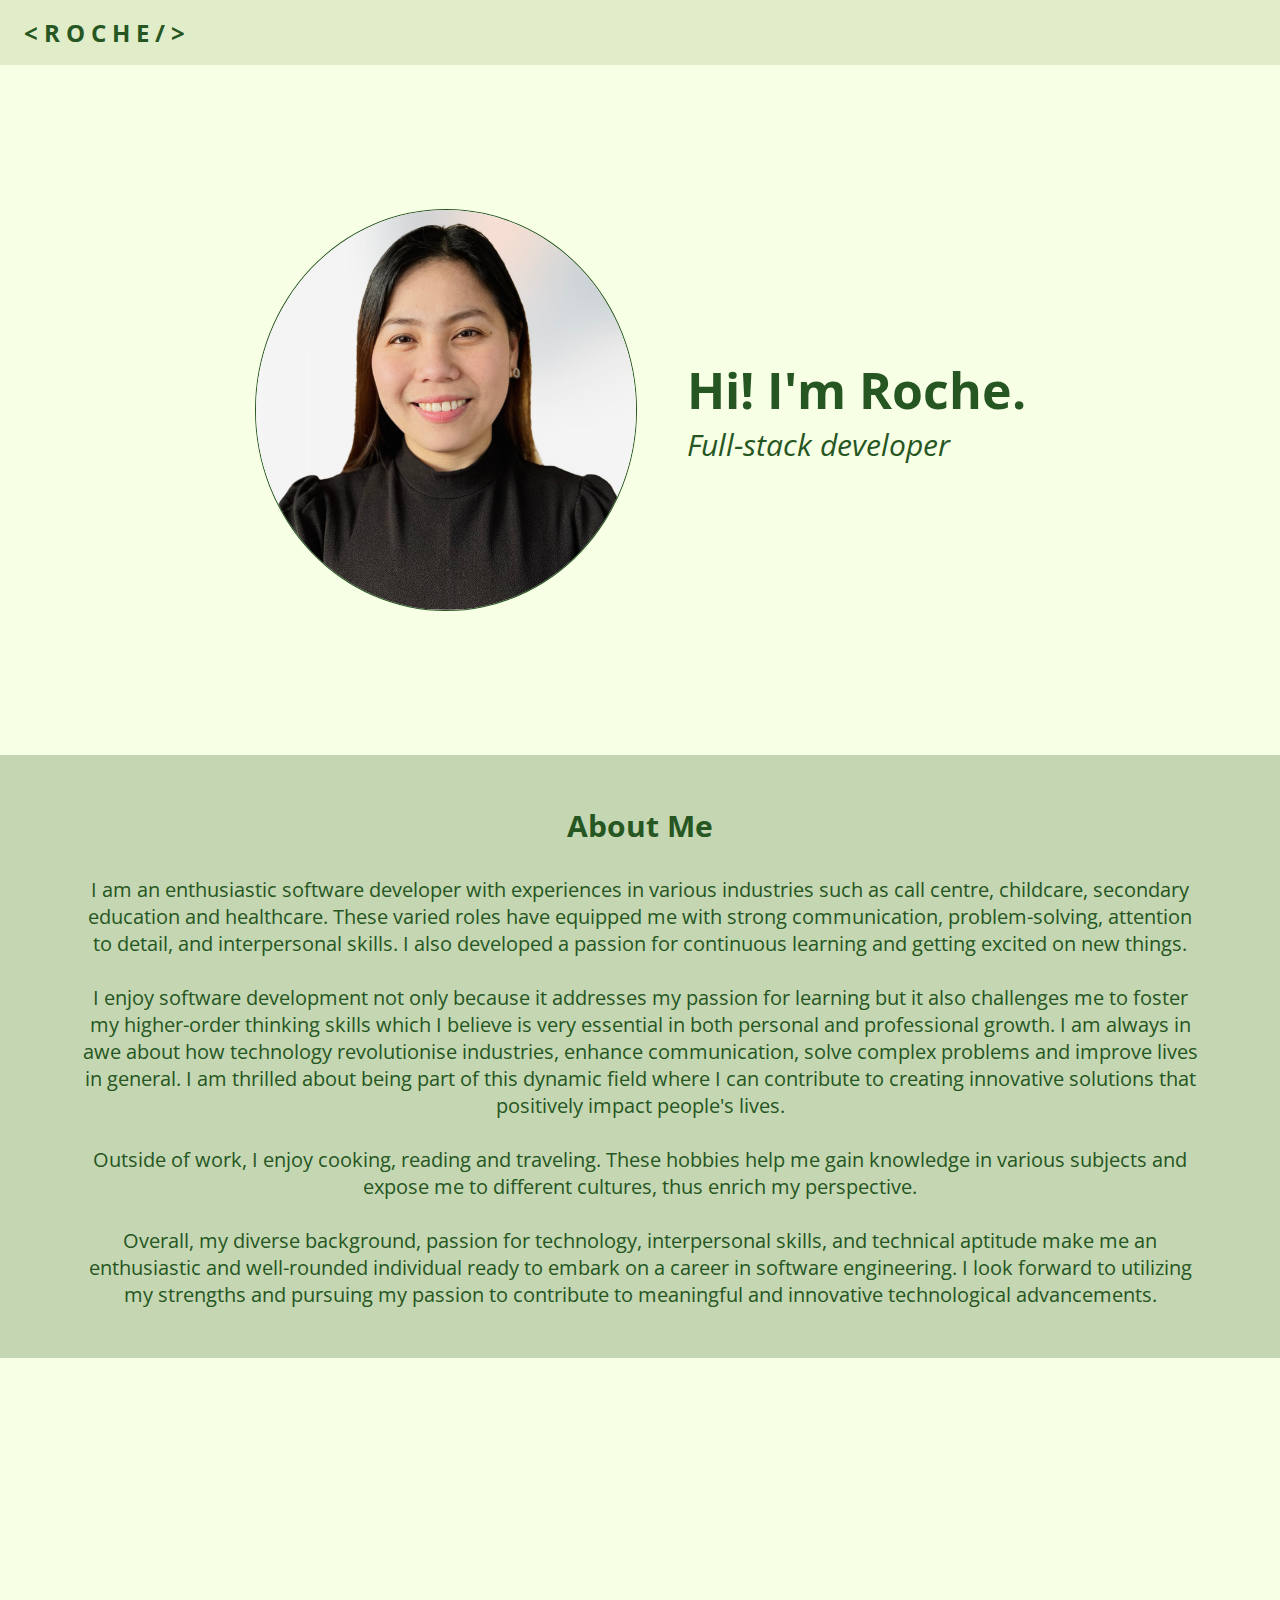
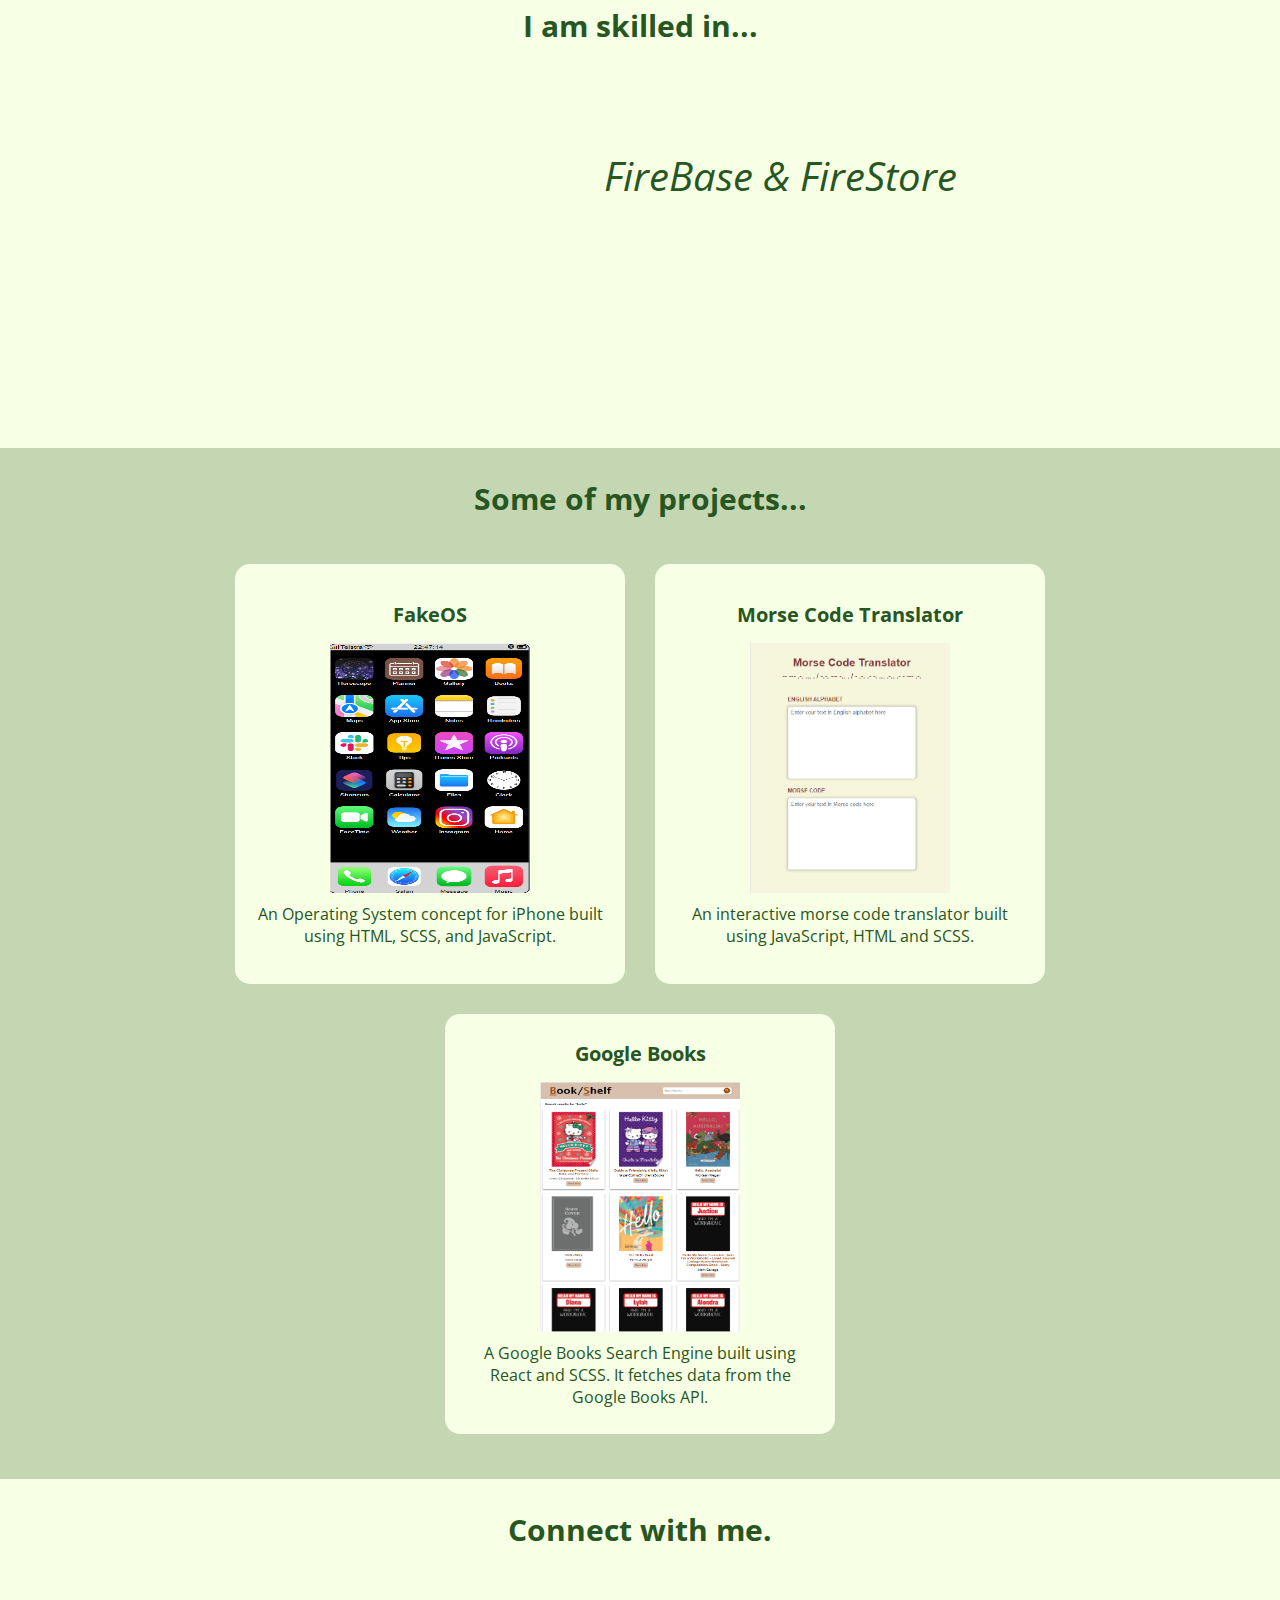
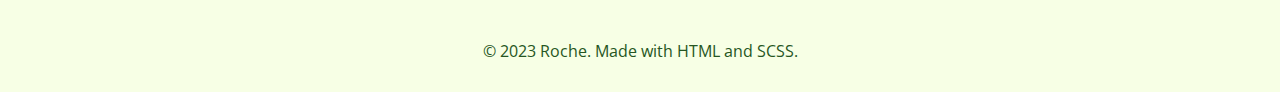
==== index.html @ 828fff2d "added project descriptions" ====
<!DOCTYPE html>
<html lang="en">
<head>
    <meta charset="UTF-8">
    <meta http-equiv="X-UA-Compatible" content="IE=edge">
    <meta name="viewport" content="width=device-width, initial-scale=1.0">
    <link rel="stylesheet" href="./styles/style.css">
    <script src="script.js" defer></script>
    <link rel="stylesheet" href="https://cdnjs.cloudflare.com/ajax/libs/font-awesome/6.4.0/css/all.min.css" integrity="sha512-iecdLmaskl7CVkqkXNQ/ZH/XLlvWZOJyj7Yy7tcenmpD1ypASozpmT/E0iPtmFIB46ZmdtAc9eNBvH0H/ZpiBw==" crossorigin="anonymous" referrerpolicy="no-referrer" />
    <title>Roche's Portfolio</title>
</head>
<body>
    <header class="header">
        <h2 class="header__name">< R O C H E / ></h2>
        <nav class="header__navbar">
            <ul class="header__list">
                <li class="header__items">
                    <a class="link header__link" href="#homeSection"><i class="fa-solid fa-house icon header__icon"></i></a></li>
                <li class="header__items">
                    <a class="link header__link" href="#aboutSection"><i class="fa-sharp fa-solid fa-circle-info icon header__icon"></i></a></li>
                <li class="header__items">
                    <a class="link header__link" href="#skillsSection"><i class="fa-solid fa-gear icon header__icon"></i></i></a></li>
                <li class="header__items">
                    <a class="link header__link" href="#projectSection"><i class="fa-solid fa-list-check icon header__icon"></i></a></li>
                <li class="header__items">
                    <a class="link header__link" href="#contactSection"><i class="fa-solid fa-envelope icon header__icon"></i></a></li> 
            </ul>
        </nav>
    </header>
    <section class="home-section" id="homeSection">
        <main class="main">
            <img class="main__image" src="./assets/profPic.jpg" alt="roche's picture">
            <div class="main__title">
                <h1 class="main__title--name">Hi! I'm Roche.</h1>
                <p class="main__title--role">Full-stack developer</p>
            </div>
        </main>
    </section>

    <section class="about-section" id="aboutSection">
        <main class="about">
            <h2 class="about__title">About Me</h2>
            <p class="about__para">
                I am an enthusiastic software developer with experiences in various industries such as call centre, childcare, secondary education and healthcare. These varied roles have equipped me with strong communication, problem-solving, attention to detail, and interpersonal skills. I also developed a passion for continuous learning and getting excited on new things. <br /> <br />
                I enjoy software development not only because it addresses my passion for learning but it also challenges me to foster my higher-order thinking skills which I believe is very essential in both personal and professional growth. I am always in awe about how technology revolutionise industries, enhance communication, solve complex problems and improve lives in general. I am thrilled about being part of this dynamic field where I can contribute to creating innovative solutions that positively impact people's lives.
                <br /> <br />
                Outside of work, I enjoy cooking, reading and traveling. These hobbies help me gain knowledge in various subjects and expose me to different cultures, thus enrich my perspective.
                <br /> <br />
                Overall, my diverse background, passion for technology, interpersonal skills, and technical aptitude make me an enthusiastic and well-rounded individual ready to embark on a career in software engineering. I look forward to utilizing my strengths and pursuing my passion to contribute to meaningful and innovative technological advancements.
                
            </p>
        </main>
    </section>

    <section class="skills-section" id="skillsSection">
        <main class="skills">
            <h2 class="skills__title">I am skilled in...</h2>
            <ul class="skills__icon">
                <li class="skills__items">
                    <i class="fa-brands fa-html5 skills__icon--html"></i></li>
                <li class="skills__items">
                    <i class="fa-brands fa-sass skills__icon--sass"></i></li>
                <li class="skills__items">
                    <i class="fa-brands fa-square-js skills__icon--js"></i></i></li>
                <li class="skills__items">
                    <i class="fa-brands fa-react skills__icon--react"></i></li>
                <li class="skills__items">
                    <i class="fa-brands fa-java skills__icon--java"></i></li>
                <li class="skills__items">
                    <i class="fa-brands fa-git skills__icon--git"></i></li>
                <li class="skills__items">
                    <i class="fa-brands fa-aws skills__icon--aws"></i></li>
                <li class="skills__items">
                    <i class="fa-brands fa-google skills__icon--google"><span> FireBase & FireStore</span></i></li>
            </ul>
        </main>
    </section>

    <section class="project-section" id="projectSection">
        <main class="project">
            <h2 class="project__title">Some of my projects...</h2>
            <div class="project__container">
                <div class="project__pair">
                    <h4 class="project__name">FakeOS</h4>
                    <img class="project__image" src="./assets/fakeOS.png" alt="project 1">
                    <p class="project__para">An Operating System concept for iPhone built using HTML, SCSS, and JavaScript. 
                    </p>
                </div>
                <div class="project__pair">
                    <h4 class="project__name">Morse Code Translator</h4>
                    <img class="project__image" src="./assets/morseCode.png" alt="project 1">
                    <p class="project__para">An interactive morse code translator built using JavaScript, HTML and SCSS.</p>
                </div>
                <div class="project__pair">
                    <h4 class="project__name">Google Books</h4>
                    <img class="project__image" src="./assets/googleBooks.png" alt="project 1">
                    <p class="project__para">A Google Books Search Engine built using React and SCSS. It fetches data from the Google Books API.
                    </p>
                </div>
                <!-- <div class="project__pair">
                    <h4 class="project__name">E-commerce</h4>
                    <img class="project__image" src="./assets/computer.jpg" alt="project 1">
                    <p class="project__para">Lorem ipsum dolor sit amet consectetur, adipisicing elit. Adipisci cum, corrupti illum at.</p>
                </div> -->
                <!-- <div class="project__pair">
                    <h4 class="project__name">MineSweeper</h4>
                    <img class="project__image" src="./assets/computer.jpg" alt="project 1">
                    <p class="project__para">Lorem ipsum dolor sit amet consectetur, adipisicing elit. Adipisci cum, corrupti illum at.</p>
                </div> -->
            </div>
        </main>
    </section>

    <section class="contact-section" id="contactSection">
        <main class="contact">
            <h2 class="contact__title">Connect with me.</h2>
            <ul class="contact__icon">
                <li class="contact__items">
                    <a class="link skills__link" href="https://github.com/rocheamor"><i class="fa-brands fa-github contact__icon--github"></i></a></li>
                <li class="contact__items">
                    <a class="link skills__link" href="https://www.linkedin.com/in/roche-amor-gador-32554a244/"><i class="fa-brands fa-linkedin contact__icon--linkedin"></i></a></li>
                <!-- <li class="contact__items">
                    <a class="link skills__link" href="gmail.com"><i class="fa-solid fa-envelope contact__icon--gmail"></i></i></a></li> -->
            </ul>
        </main>
        <footer>
            <p>&copy; 2023 Roche. Made with HTML and SCSS.</p>
        </footer>
    </section>
</body>
</html>

<!-- // $primary: brown;
// $background1: #eee8aa;
// $background2: #f3b77c; -->
---- styles/style.css ----
@import url("https://fonts.googleapis.com/css2?family=Open+Sans:ital,wght@0,300;0,500;1,500&display=swap");
* {
  margin: 0;
  padding: 0;
  font-family: "Open Sans", sans-serif;
  scroll-behavior: smooth;
}

.header {
  position: sticky;
  top: 0;
  display: flex;
  flex-wrap: wrap;
  padding: 1rem 1.5rem;
  justify-content: space-between;
  background-color: #E1ECC8;
}
@media only screen and (max-width: 600px) {
  .header {
    padding: 0.5rem;
  }
}
@media only screen and (min-width: 601px) and (max-width: 767px) {
  .header {
    padding: 0.8rem;
  }
}
.header__name {
  color: #265622;
  font-family: "Open Sans", sans-serif;
  font-weight: bold;
}
@media only screen and (max-width: 600px) {
  .header__name {
    font-size: medium;
  }
}
@media only screen and (min-width: 601px) and (max-width: 767px) {
  .header__name {
    font-size: medium;
  }
}
@media only screen and (min-width: 768px) and (max-width: 913px) {
  .header__name {
    font-size: medium;
  }
}
.header__navbar {
  display: flex;
  justify-content: space-around;
}
.header__list {
  display: flex;
  justify-content: space-around;
  align-items: right;
  width: 19rem;
}
@media only screen and (max-width: 600px) {
  .header__list {
    width: 10rem;
  }
}
@media only screen and (min-width: 601px) and (max-width: 767px) {
  .header__list {
    width: 12rem;
  }
}
@media only screen and (min-width: 768px) and (max-width: 913px) {
  .header__list {
    width: 14rem;
  }
}
.header__items {
  list-style: none;
}

.link {
  text-decoration: none;
  color: #265622;
}

.icon {
  font-size: 25px;
  color: #265622;
}
@media only screen and (max-width: 600px) {
  .icon {
    font-size: 18px;
  }
}
@media only screen and (min-width: 601px) and (max-width: 767px) {
  .icon {
    font-size: 20px;
  }
}
@media only screen and (min-width: 768px) and (max-width: 913px) {
  .icon {
    font-size: 22px;
  }
}

.home-section {
  padding: 30px 0px;
  background-color: #F7FFE5;
}
.home-section .main {
  height: 70vh;
  display: flex;
  flex-wrap: wrap;
  align-items: center;
  justify-content: center;
}
@media only screen and (max-width: 600px) {
  .home-section .main {
    flex-direction: column;
  }
}
.home-section .main__image {
  width: 380px;
  height: 400px;
  border-radius: 50%;
  border: 1px solid #265622;
  margin-right: 50px;
}
@media only screen and (max-width: 600px) {
  .home-section .main__image {
    width: 250px;
    height: 260px;
    margin-right: 20px;
  }
}
@media only screen and (min-width: 601px) and (max-width: 767px) {
  .home-section .main__image {
    width: 300px;
    height: 310px;
    margin-right: 20px;
  }
}
.home-section .main__title--name {
  color: #265622;
  font-size: 50px;
}
@media only screen and (max-width: 600px) {
  .home-section .main__title--name {
    font-size: 35px;
    padding-top: 10px;
  }
}
@media only screen and (min-width: 601px) and (max-width: 767px) {
  .home-section .main__title--name {
    font-size: 40px;
  }
}
@media only screen and (min-width: 768px) and (max-width: 913px) {
  .home-section .main__title--name {
    font-size: 45px;
  }
}
.home-section .main__title--role {
  font-style: oblique;
  color: #265622;
  font-size: 30px;
}
@media only screen and (max-width: 600px) {
  .home-section .main__title--role {
    font-size: 20px;
  }
}
@media only screen and (min-width: 601px) and (max-width: 767px) {
  .home-section .main__title--role {
    font-size: 23px;
  }
}
@media only screen and (min-width: 768px) and (max-width: 913px) {
  .home-section .main__title--role {
    font-size: 28px;
  }
}

.about-section {
  padding: 50px 0px;
  background-color: #C4D7B2;
}
.about-section .about {
  display: flex;
  flex-direction: column;
  justify-content: center;
  align-items: center;
  text-align: center;
}
.about-section .about__title {
  color: #265622;
  font-size: 30px;
  padding-bottom: 30px;
}
.about-section .about__para {
  color: #265622;
  font-size: 20px;
  padding: 0rem 5rem;
}
@media only screen and (max-width: 600px) {
  .about-section .about__para {
    padding: 0rem 0.75rem;
    font-size: 15px;
  }
}
@media only screen and (min-width: 601px) and (max-width: 767px) {
  .about-section .about__para {
    padding: 0rem 1.5rem;
    font-size: 17px;
  }
}
@media only screen and (min-width: 768px) and (max-width: 913px) {
  .about-section .about__para {
    padding: 0rem 1.7rem;
    font-size: 17px;
  }
}

.skills-section {
  padding: 30px 0px;
  background-color: #F7FFE5;
}
.skills-section .skills {
  height: 70vh;
  display: flex;
  flex-wrap: wrap;
  flex-direction: column;
  align-items: center;
  justify-content: center;
}
.skills-section .skills__title {
  color: #265622;
  margin-top: 30px;
  margin-bottom: 50px;
  font-size: 30px;
}
.skills-section .skills__icon {
  display: flex;
  flex-wrap: wrap;
  align-items: center;
  justify-content: center;
  font-size: 70px;
  color: #265622;
}
@media only screen and (max-width: 600px) {
  .skills-section .skills__icon {
    font-size: 50px;
  }
}
@media only screen and (min-width: 601px) and (max-width: 767px) {
  .skills-section .skills__icon {
    font-size: 60px;
  }
}
.skills-section .skills__items {
  list-style: none;
  padding: 20px;
}
.skills-section .skills__items span {
  font-size: 40px;
}
@media only screen and (max-width: 600px) {
  .skills-section .skills__items span {
    font-size: 20px;
  }
}
@media only screen and (min-width: 601px) and (max-width: 767px) {
  .skills-section .skills__items span {
    font-size: 30px;
  }
}

.project-section {
  padding: 30px 0px;
  background-color: #C4D7B2;
}
.project-section .project {
  padding: 0px 20px;
}
.project-section .project__title {
  color: #265622;
  font-size: 30px;
  padding-bottom: 30px;
  text-align: center;
}
.project-section .project__container {
  display: flex;
  flex-wrap: wrap;
  justify-content: center;
  align-items: center;
}
.project-section .project__pair {
  border-radius: 15px;
  background-color: #F7FFE5;
  width: 350px;
  height: 380px;
  display: flex;
  flex-direction: column;
  justify-content: center;
  align-items: center;
  text-align: center;
  margin: 15px;
  padding: 20px;
  color: #265622;
}
.project-section .project__name {
  font-size: 20px;
  padding-bottom: 15px;
}
.project-section .project__image {
  width: 200px;
  height: 250px;
}
.project-section .project__para {
  color: #265622;
  padding-top: 10px;
}

.contact-section {
  padding: 30px 0px;
  background-color: #F7FFE5;
}
.contact-section .contact {
  display: flex;
  flex-direction: column;
  align-items: center;
  justify-content: center;
}
.contact-section .contact__title {
  color: #265622;
  font-size: 30px;
}
.contact-section .contact__icon {
  display: flex;
  font-size: 70px;
  align-items: center;
  color: #265622;
}
@media only screen and (max-width: 600px) {
  .contact-section .contact__icon {
    font-size: 50px;
  }
}
@media only screen and (min-width: 601px) and (max-width: 767px) {
  .contact-section .contact__icon {
    font-size: 60px;
  }
}
.contact-section .contact__items {
  list-style: none;
  padding: 20px;
}

footer {
  background-color: #F7FFE5;
  color: #265622;
  margin-top: 50px;
  text-align: center;
}

/*# sourceMappingURL=style.css.map */
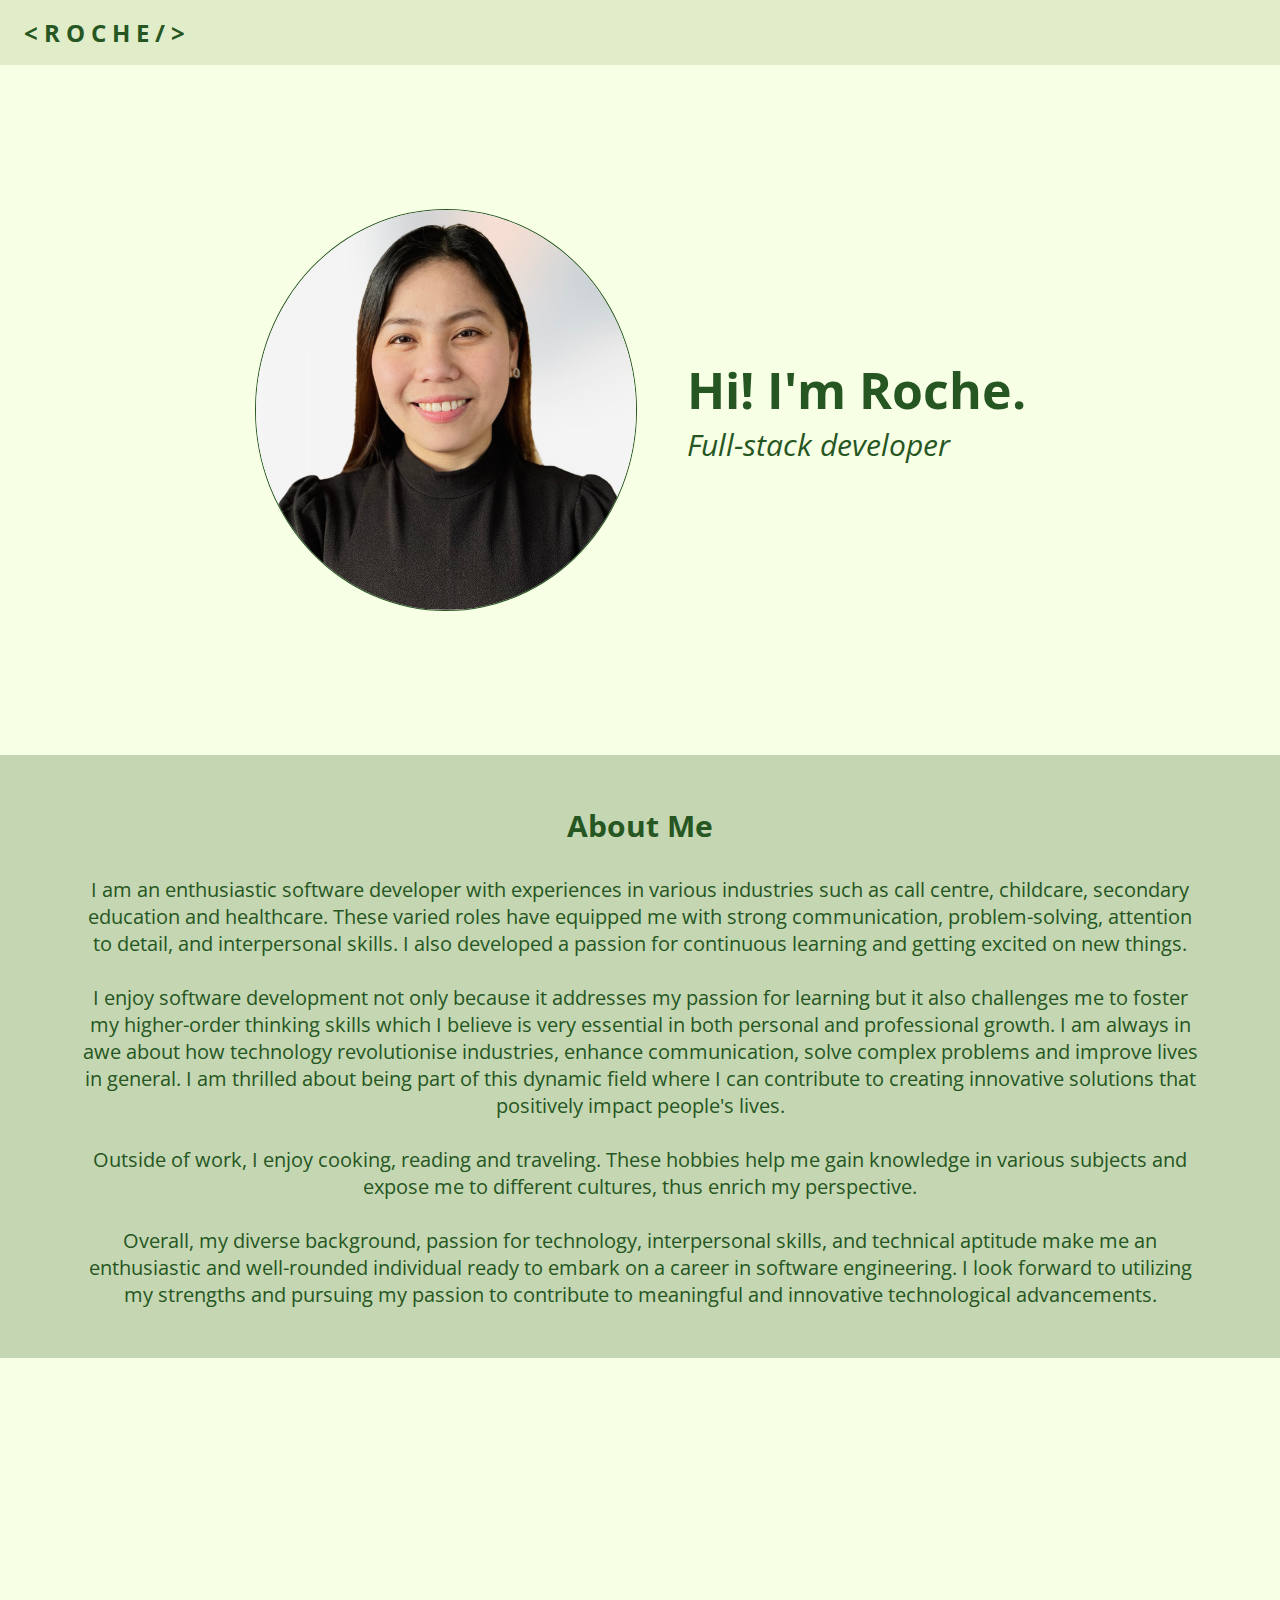
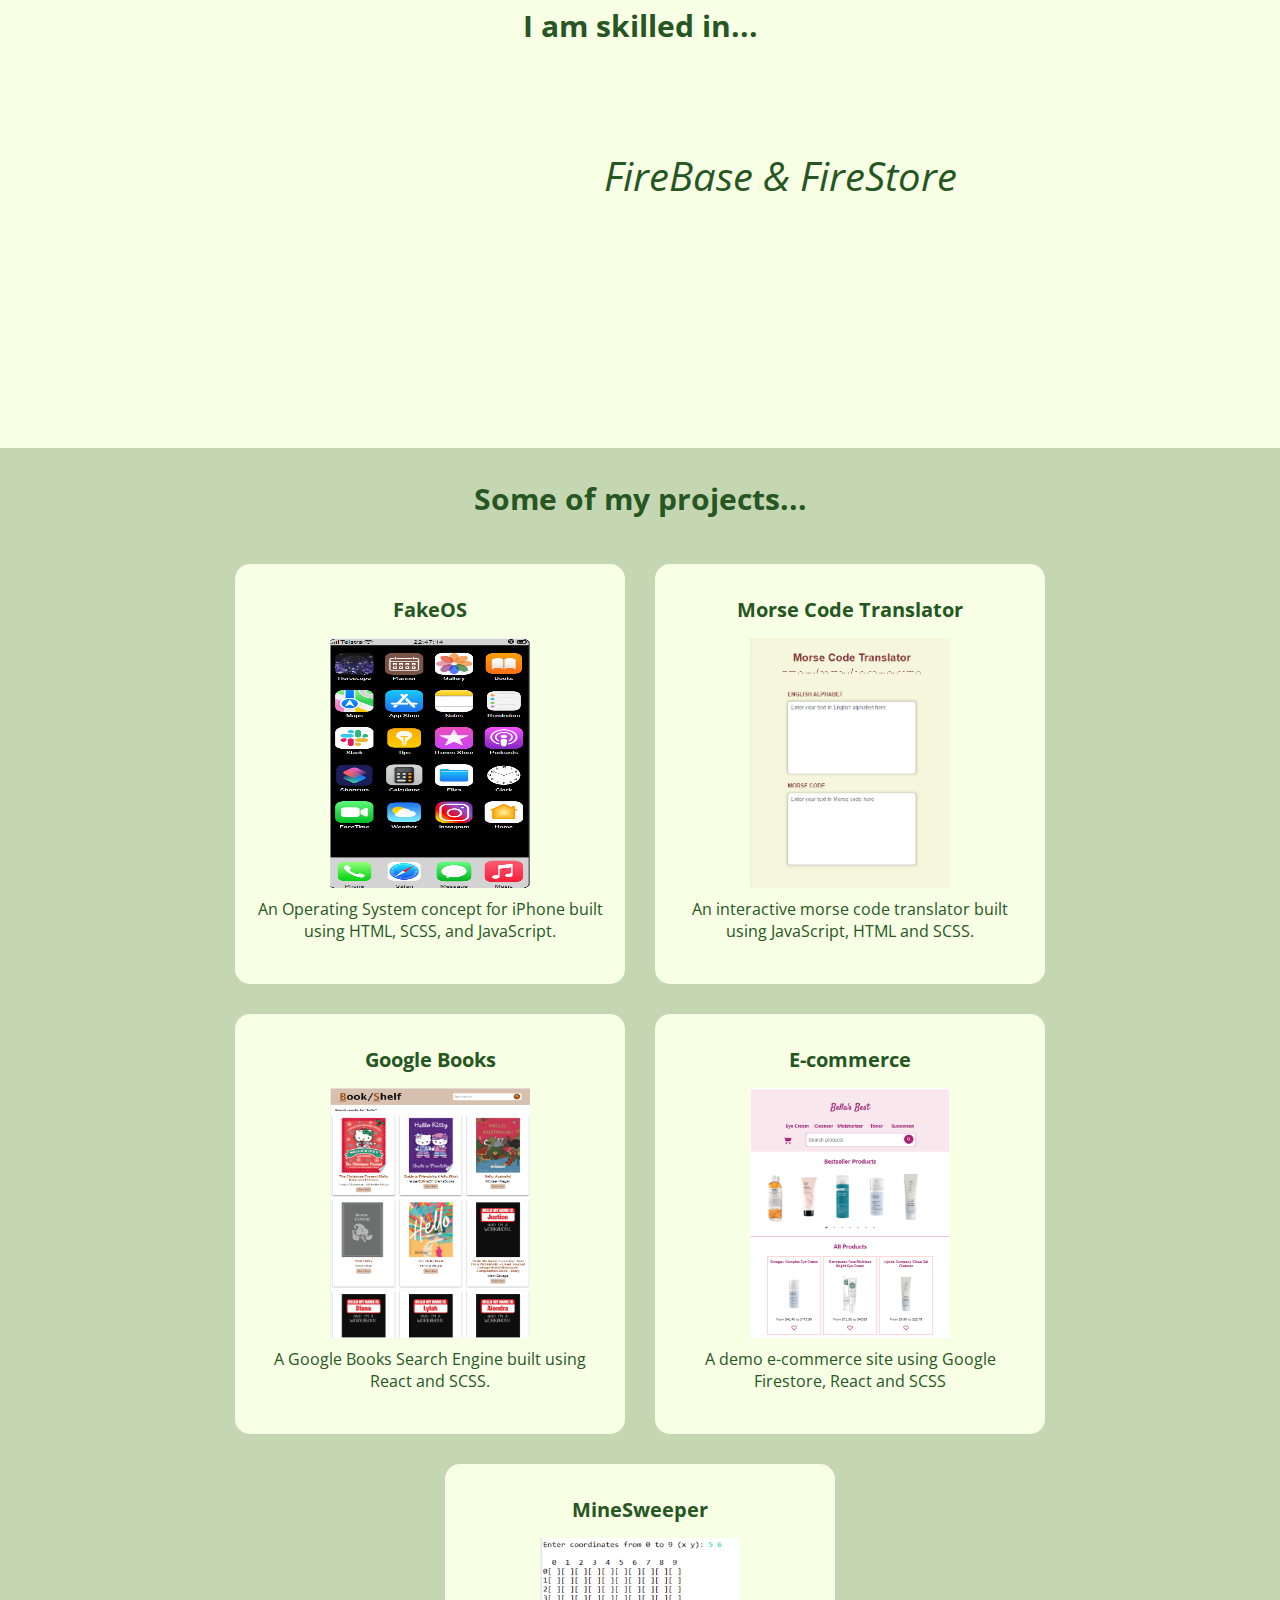
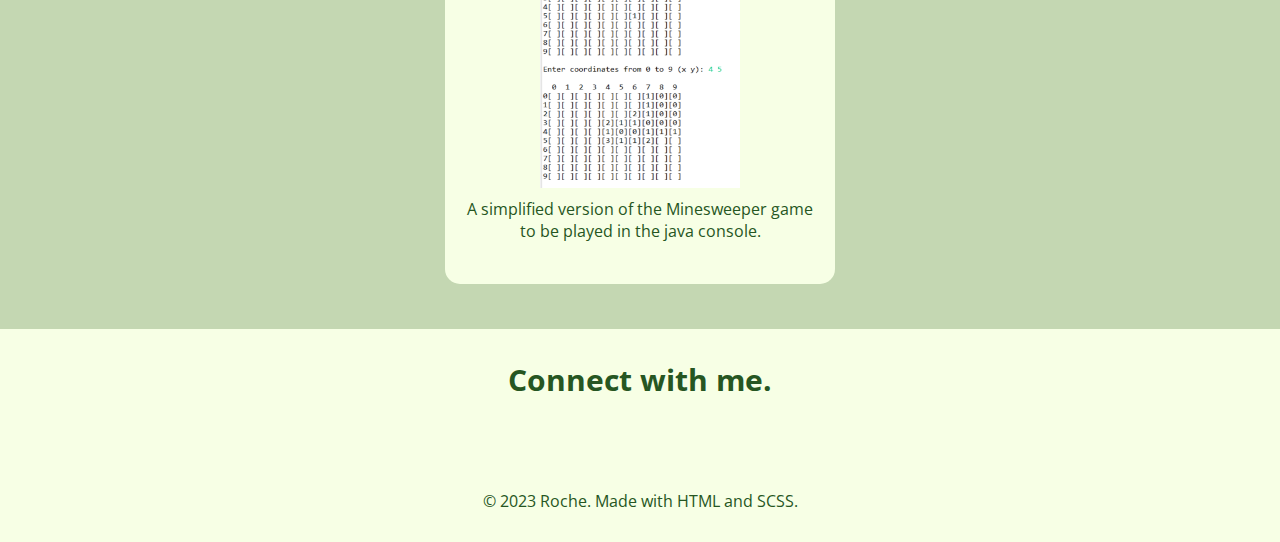
==== commit b0ce45ac: "edits projects section" ====
--- a/index.html
+++ b/index.html
@@ -82,31 +82,69 @@
             <div class="project__container">
                 <div class="project__pair">
                     <h4 class="project__name">FakeOS</h4>
-                    <img class="project__image" src="./assets/fakeOS.png" alt="project 1">
+                    <img class="project__image" src="./assets/fakeOS.png" alt="FakeOS poster">
                     <p class="project__para">An Operating System concept for iPhone built using HTML, SCSS, and JavaScript. 
                     </p>
+                    <div>
+                        <ul class="project__links">
+                            <li class="project__list">
+                                <a class="project__links--github" href="https://github.com/rocheamor/fakeOS"><i class="fa-brands fa-github"></i></a></li>
+                            <li class="project__list">
+                                <a class="project__links--netlify" href="https://roche-fakeos.netlify.app"><i class="fa-solid fa-rocket"></i></a></li>
+                        </ul>
+                    </div>
                 </div>
                 <div class="project__pair">
                     <h4 class="project__name">Morse Code Translator</h4>
-                    <img class="project__image" src="./assets/morseCode.png" alt="project 1">
+                    <img class="project__image" src="./assets/morseCode.png" alt="Morse Code Translator poster">
                     <p class="project__para">An interactive morse code translator built using JavaScript, HTML and SCSS.</p>
+                    <div>
+                        <ul class="project__links">
+                            <li class="project__list">
+                                <a class="project__links--github" href="https://github.com/rocheamor/morse-code-translator"><i class="fa-brands fa-github"></i></a></li>
+                            <li class="project__list">
+                                <a class="project__links--netlify" href="https://roche-morse-code-translator.netlify.app"><i class="fa-solid fa-rocket"></i></a></li>
+                        </ul>
+                    </div>
                 </div>
                 <div class="project__pair">
                     <h4 class="project__name">Google Books</h4>
-                    <img class="project__image" src="./assets/googleBooks.png" alt="project 1">
-                    <p class="project__para">A Google Books Search Engine built using React and SCSS. It fetches data from the Google Books API.
+                    <img class="project__image" src="./assets/googleBooks.png" alt="Google Books poster">
+                    <p class="project__para">A Google Books Search Engine built using React and SCSS. 
                     </p>
+                    <div>
+                        <ul class="project__links">
+                            <li class="project__list">
+                                <a class="project__links--github" href="https://github.com/rocheamor/google-books"><i class="fa-brands fa-github"></i></a></li>
+                            <li class="project__list">
+                                <a class="project__links--netlify" href="https://roche-google-books.netlify.app"><i class="fa-solid fa-rocket"></i></a></li>
+                        </ul>
+                    </div>
                 </div>
-                <!-- <div class="project__pair">
+                <div class="project__pair">
                     <h4 class="project__name">E-commerce</h4>
-                    <img class="project__image" src="./assets/computer.jpg" alt="project 1">
-                    <p class="project__para">Lorem ipsum dolor sit amet consectetur, adipisicing elit. Adipisci cum, corrupti illum at.</p>
-                </div> -->
-                <!-- <div class="project__pair">
+                    <img class="project__image" src="./assets/e-commerce.png" alt="E-commerce poster">
+                    <p class="project__para">A demo e-commerce site using Google Firestore, React and SCSS</p>
+                    <div>
+                        <ul class="project__links">
+                            <li class="project__list">
+                                <a class="project__links--github" href="https://github.com/rocheamor/e-commerce"><i class="fa-brands fa-github"></i></a></li>
+                            <li class="project__list">
+                                <a class="project__links--netlify" href="https://roche-ecommerce.netlify.app"><i class="fa-solid fa-rocket"></i></a></li>
+                        </ul>
+                    </div>
+                </div>
+                <div class="project__pair">
                     <h4 class="project__name">MineSweeper</h4>
-                    <img class="project__image" src="./assets/computer.jpg" alt="project 1">
-                    <p class="project__para">Lorem ipsum dolor sit amet consectetur, adipisicing elit. Adipisci cum, corrupti illum at.</p>
-                </div> -->
+                    <img class="project__image" src="./assets/minesweeper.png" alt="project 1">
+                    <p class="project__para">A simplified version of the Minesweeper game to be played in the java console.</p>
+                    <div>
+                        <ul class="project__links">
+                            <li class="project__list">
+                                <a class="project__links--github" href="https://github.com/rocheamor/minesweeper"><i class="fa-brands fa-github"></i></a></li>
+                        </ul>
+                    </div>
+                </div>
             </div>
         </main>
     </section>
--- a/styles/style.css
+++ b/styles/style.css
@@ -316,6 +316,19 @@
   color: #265622;
   padding-top: 10px;
 }
+.project-section .project__links {
+  display: flex;
+  justify-content: space-evenly;
+  align-items: center;
+  width: 150px;
+  margin-top: 10px;
+  color: #265622;
+}
+.project-section .project__list {
+  list-style: none;
+  font-size: 20px;
+  color: #265622;
+}
 
 .contact-section {
   padding: 30px 0px;
